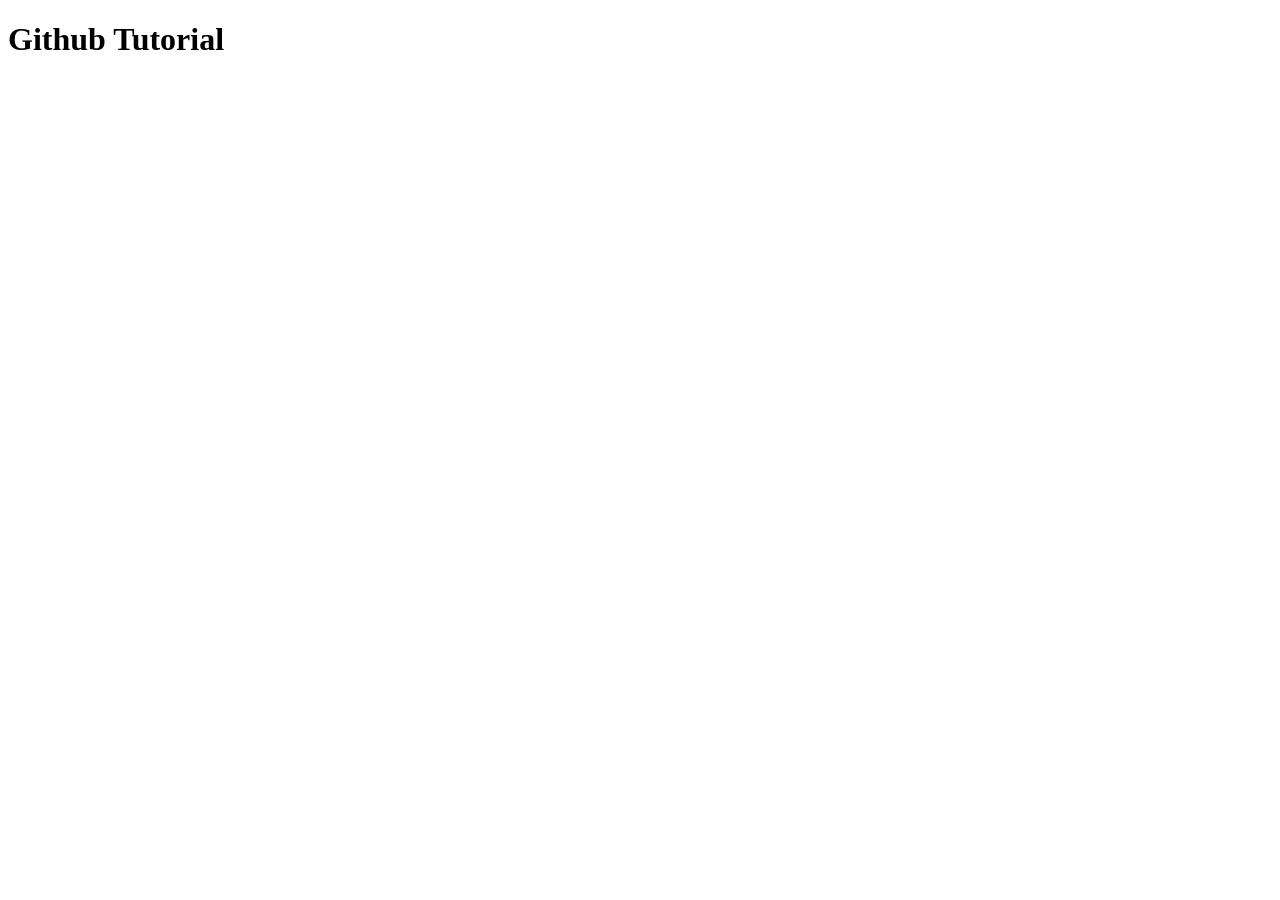
==== Lec2_Github/github.html @ 67cc7e1b "Adding lec 2" ====
<!DOCTYPE html>
<html lang="en">
<head>
    <meta charset="UTF-8">
    <meta http-equiv="X-UA-Compatible" content="IE=edge">
    <meta name="viewport" content="width=device-width, initial-scale=1.0">
    <link rel="stylesheet" href="github.css">
    <title>Github Tutorial</title>
</head>
<body>
    <header>
        <h1>Github Tutorial</h1>
    </header>
</body>
</html>
---- Lec2_Github/github.css ----
*{
    padding: 0px;
}
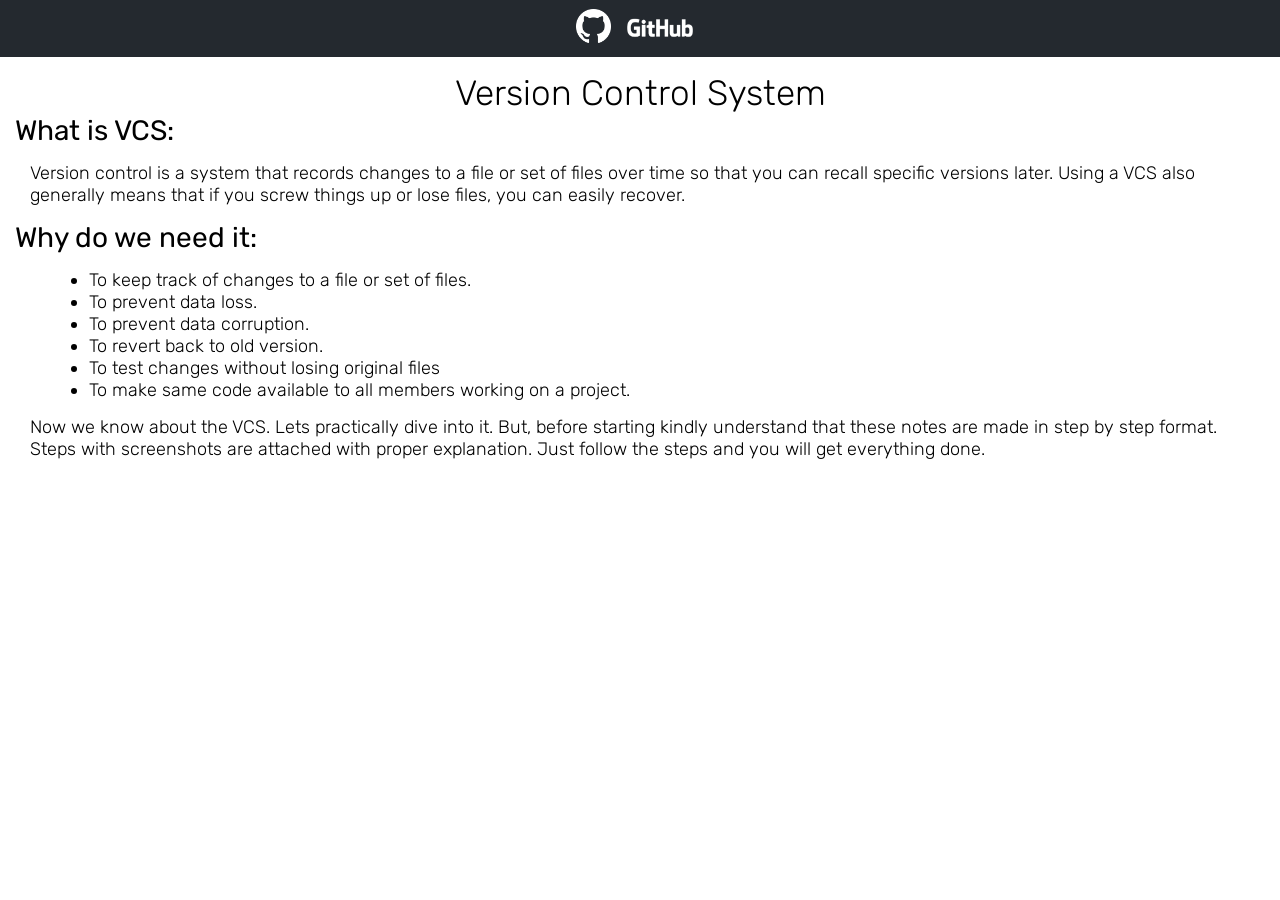
==== commit d1143a14: "Added information about VCS" ====
--- a/Lec2_Github/github.html
+++ b/Lec2_Github/github.html
@@ -5,11 +5,38 @@
     <meta http-equiv="X-UA-Compatible" content="IE=edge">
     <meta name="viewport" content="width=device-width, initial-scale=1.0">
     <link rel="stylesheet" href="github.css">
+    <link href="https://fonts.googleapis.com/css2?family=Rubik:wght@300;400&display=swap" rel="stylesheet">
     <title>Github Tutorial</title>
 </head>
 <body>
     <header>
-        <h1>Github Tutorial</h1>
+        <span id="logo">   <img style = "width: 5%;" src="Pictures\GitHubH.png" alt="Not available">   </span>
+        <span id="txtimg"> <img  style="width : 11%;"  src="Pictures\GitHubT.png" alt="Not available"> </span>
     </header>
+    <div class="container">
+        <div id="vcs">
+            <div class="heading">
+                <h3>Version Control System</h3>
+            </div>
+            <div class="body">
+                <div class="bHeader"> What is VCS: </div>
+                <div class="txt">
+                    <p> Version control is a system that records changes to a file or set of files over time so that you can recall specific versions later. Using a VCS also generally means that if you screw things up or lose files, you can easily recover.<p>
+                </div>
+                <div class="bHeader">Why do we need it: </div>
+                <div class="txt">
+                    <ul>
+                        <li>To keep track of changes to a file or set of files.</li>
+                        <li>To prevent data loss.</li>
+                        <li>To prevent data corruption.</li>
+                        <li>To revert back to old version.</li>
+                        <li>To test changes without losing original files</li>
+                        <li>To make same code available to all members working on a project.</li>
+                    </ul>
+                    <p style = "padding-top: 15px;">Now we know about the VCS. Lets practically dive into it. But, before starting kindly understand that these notes are made in step by step format. Steps with screenshots are attached with proper explanation. Just follow the steps and you will get everything done.
+                    </p>
+            </div>
+        </div>
+    </div>
 </body>
 </html>
--- a/Lec2_Github/github.css
+++ b/Lec2_Github/github.css
@@ -1,3 +1,40 @@
 *{
+    margin: 0px;
     padding: 0px;
+    font-family: 'Rubik', sans-serif;
+    font-weight: lighter;
+}
+header{
+    background-color : #24292f;
+    padding: 9px;
+    padding-left: 45%;
+}
+
+#txtimg{
+    margin-left: 1%;
+}
+
+.container{
+    padding: 15px;
+
+}
+
+.heading{
+    text-align: center;
+    font-size: 30px;
+    font-weight: bolder;
+}
+
+.bHeader{
+    font-size: 28px;
+    font-weight: normal;
+}
+
+.txt{
+    padding: 15px;
+    font-size: 18px;
+}
+
+.txt ul{
+    padding-left: 59px;
 }
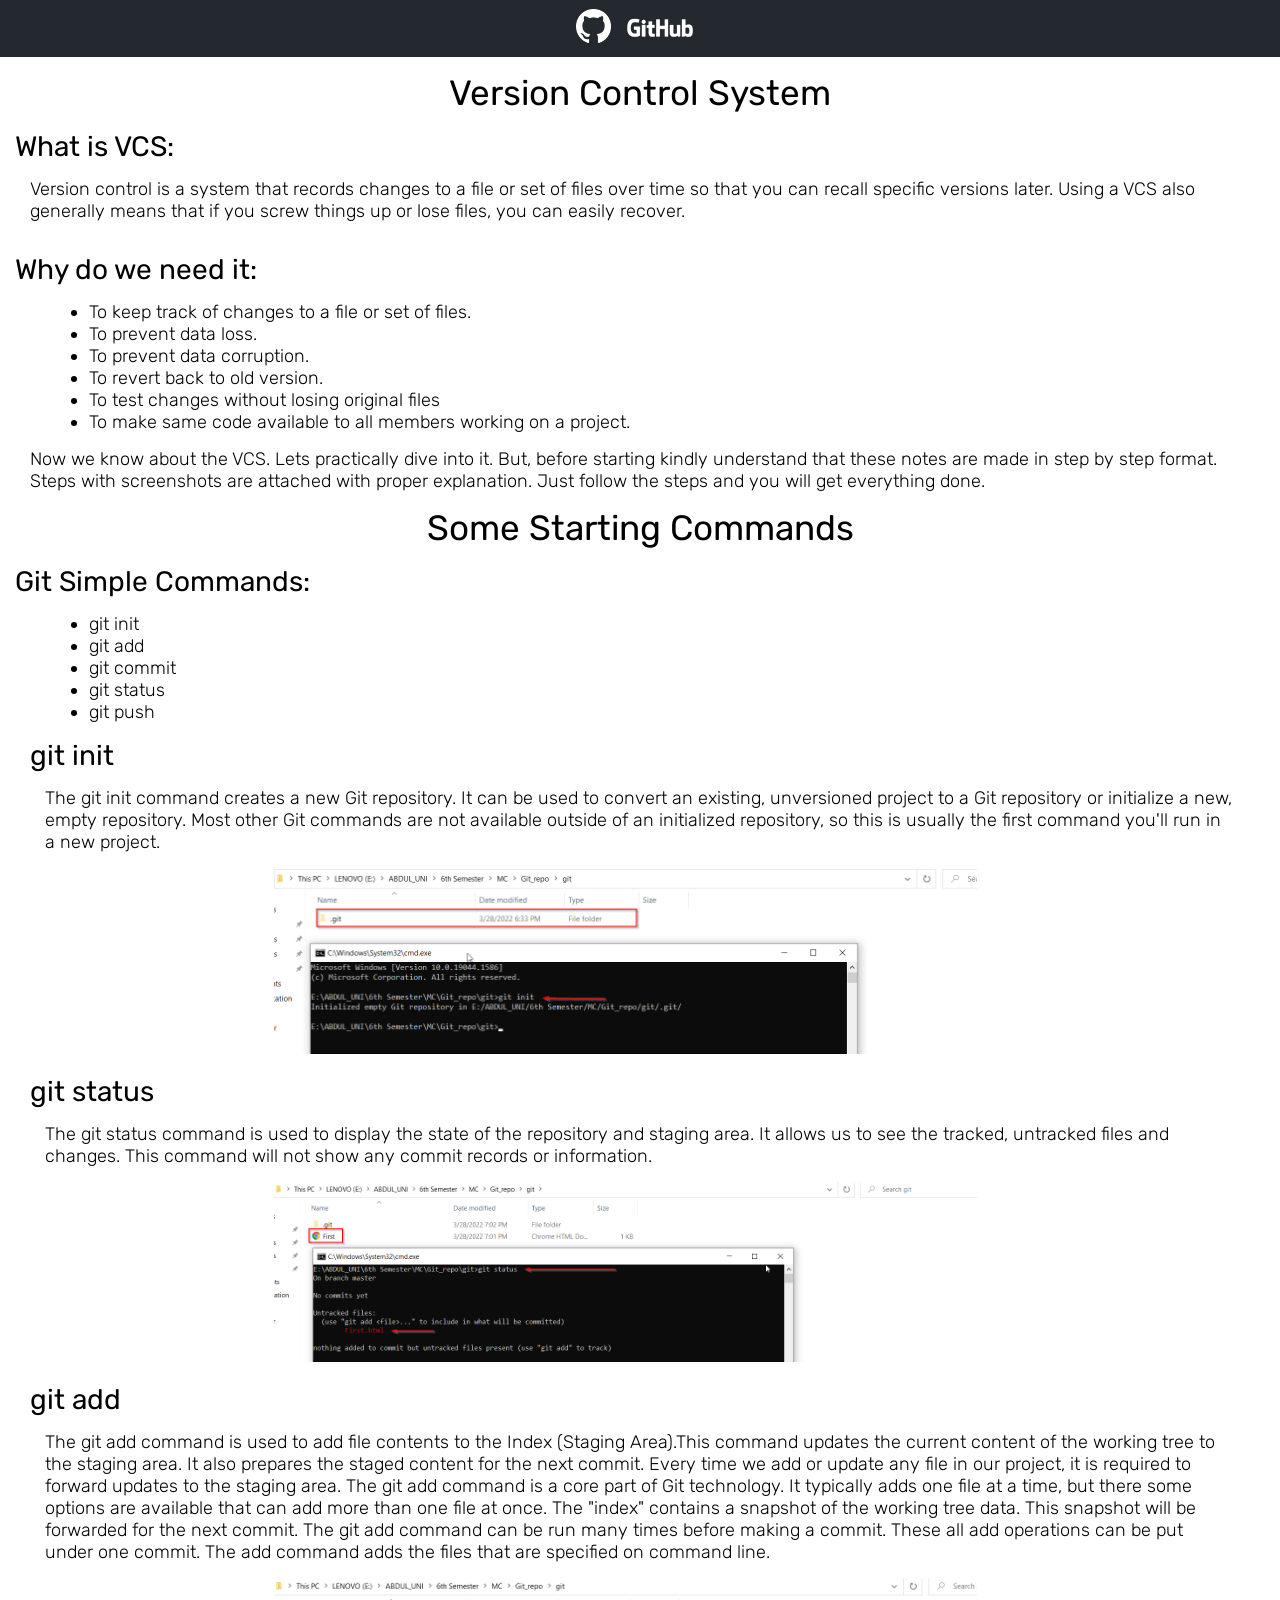
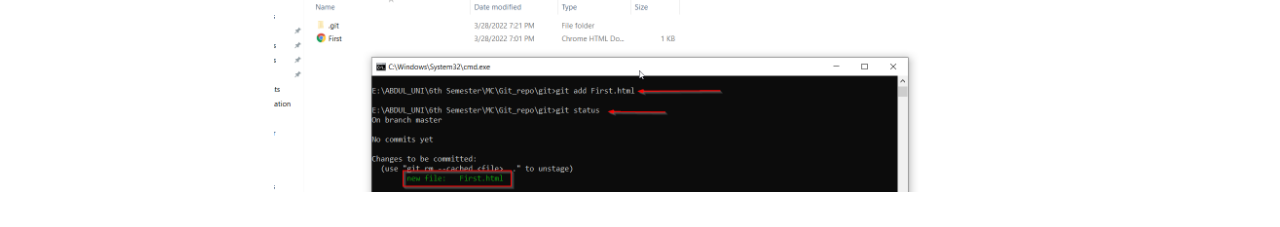
==== commit b14c44b8: "Added more data" ====
--- a/Lec2_Github/github.html
+++ b/Lec2_Github/github.html
@@ -5,6 +5,7 @@
     <meta http-equiv="X-UA-Compatible" content="IE=edge">
     <meta name="viewport" content="width=device-width, initial-scale=1.0">
     <link rel="stylesheet" href="github.css">
+    <link rel="icon" href="Pictures\GitHubIcon.png">
     <link href="https://fonts.googleapis.com/css2?family=Rubik:wght@300;400&display=swap" rel="stylesheet">
     <title>Github Tutorial</title>
 </head>
@@ -14,6 +15,8 @@
         <span id="txtimg"> <img  style="width : 11%;"  src="Pictures\GitHubT.png" alt="Not available"> </span>
     </header>
     <div class="container">
+        
+        
         <div id="vcs">
             <div class="heading">
                 <h3>Version Control System</h3>
@@ -37,6 +40,56 @@
                     </p>
             </div>
         </div>
+
+
+        <div class="commands">
+            <div class="heading"><h3>Some Starting Commands</h3></div>
+            <div class="body">
+                <div class="bHeader"> Git Simple Commands: </div>
+                <div class="txt">
+                    <ul>
+                        <li>git init</li>
+                        <li>git add</li>
+                        <li>git commit</li>
+                        <li>git status</li>
+                        <li>git push</li>
+                    </ul>
+
+
+                    <div class = "bHeader">git init</div>
+                    <div class="txt">
+                        The git init command creates a new Git repository. It can be used to convert an existing, unversioned project to a Git repository or initialize a new, empty repository. Most other Git commands are not available outside of an initialized repository, so this is usually the first command you'll run in a new project.
+                    </div>
+                    <div class="LecPics">
+                        <div><img style = "width: 72%;" src="LecPics/2.png" alt="Not available"></div>
+                    </div>
+
+                    <div class = "bHeader">git status</div>
+                    <div class="txt">
+                        The git status command is used to display the state of the repository and staging area. It allows us to see the tracked, untracked files and changes. This command will not show any commit records or information.
+                    </div>
+                    <div class="LecPics">
+                        <div><img style = "width: 72%;" src="LecPics/status.png" alt="Not available"></div>
+                    </div>
+
+                    <div class = "bHeader">git add</div>
+                    <div class="txt">
+                        The git add command is used to add file contents to the Index (Staging Area).This command updates the current content of the working tree to the staging area. It also prepares the staged content for the next commit. Every time we add or update any file in our project, it is required to forward updates to the staging area.
+                        The git add command is a core part of Git technology. It typically adds one file at a time, but there some options are available that can add more than one file at once.
+                        The "index" contains a snapshot of the working tree data. This snapshot will be forwarded for the next commit.
+                        The git add command can be run many times before making a commit. These all add operations can be put under one commit. The add command adds the files that are specified on command line.
+                    </div>
+                    <div class="LecPics">
+                        <div><img style = "width: 72%;" src="LecPics/add.png" alt="Not available"></div>
+                    </div>
+
+
+                </div>
+            </div>
+        </div>
+
+
+
     </div>
 </body>
 </html>
--- a/Lec2_Github/github.css
+++ b/Lec2_Github/github.css
@@ -22,12 +22,13 @@
 .heading{
     text-align: center;
     font-size: 30px;
-    font-weight: bolder;
+    font-weight: bold;
 }
 
 .bHeader{
     font-size: 28px;
     font-weight: normal;
+    margin-top: 16px;
 }
 
 .txt{
@@ -35,6 +36,10 @@
     font-size: 18px;
 }
 
+.LecPics{
+    margin-left: 20%; 
+}
+
 .txt ul{
     padding-left: 59px;
 }
